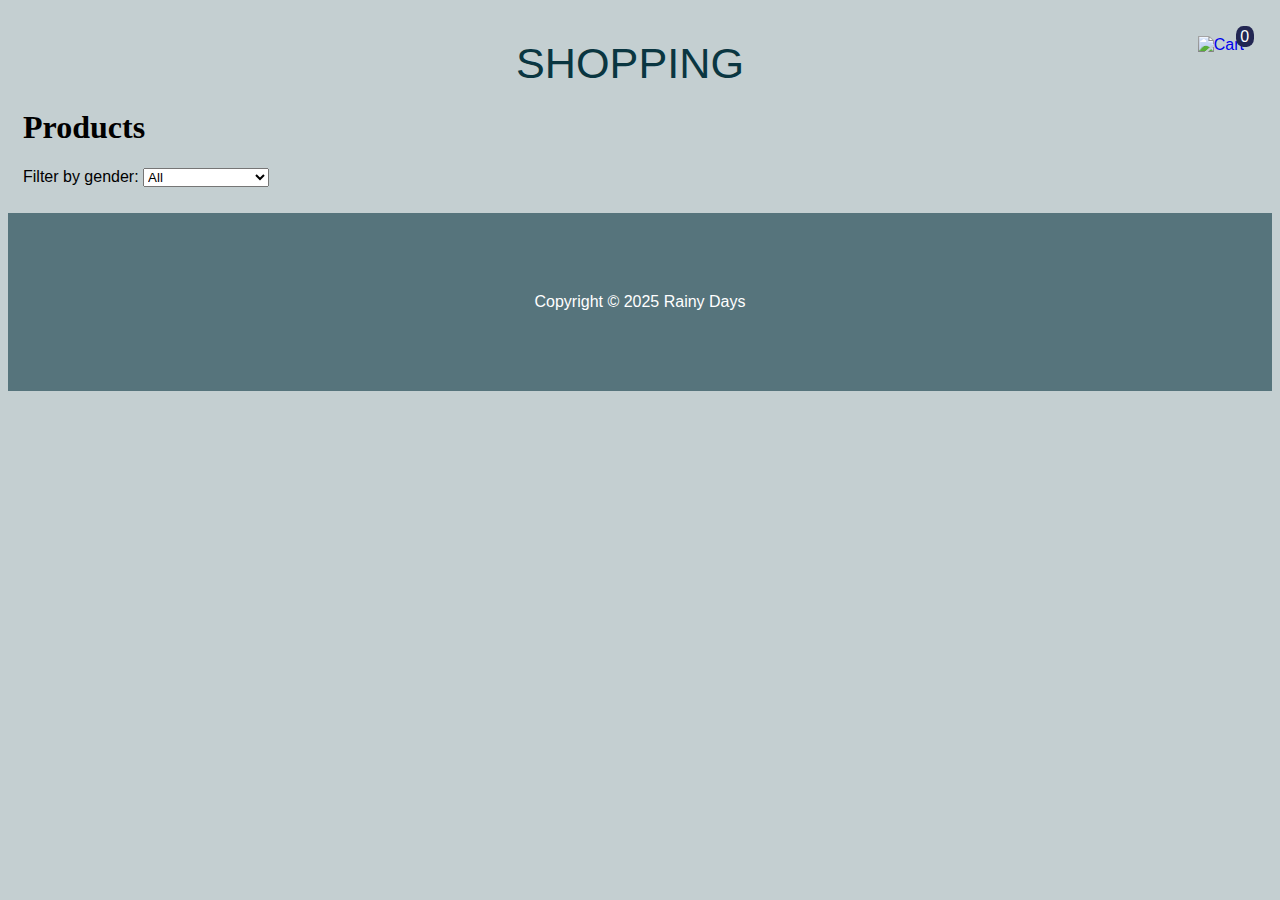
==== index.html @ 2ff08866 "Css" ====
<!DOCTYPE html>
<html lang="en">
<head>
    <meta charset="UTF-8">
    <meta name="description" content="Explore stylish and durable raincoats for men and women. Stay dry and comfortable in all weather with our range of waterproof jackets.">
    <meta name="viewport" content="width=device-width, initial-scale=1.0">
    <link rel="stylesheet" href="./css/style.css">
    <title>Home</title>
</head>
<body>
    <header>
        <section class="logo-container">
            <p><a href="index.html" class="logo">Shopping</a></p>
        </section>
        <section class="cart-icon">
            <a href="./checkout.html">
                <img src="../images/cart.png" alt="Cart">
                <div id="cart">
                    <span id="cart-count">0</span>
                  </div>
            </a>
        </section>
    </header>
    <main>
        <h1>Products</h1>
        <div class="filter-container">
            <label for="gender-filter">Filter by gender:</label>
            <select id="gender-filter" onchange="handleFilterChange()">
              <option value="all">All</option>
              <option value="Female">Women's Jackets</option>
              <option value="Male">Men's Jackets</option>
            </select>
          </div>
      
        <div class="products-container">
                <!-- <div class="product-img">
                    <img src="./images/jacket-blue.png" alt="Blue Jacket">
                </div>
                <div class="product-details">
                    <h2>Jacket 1</h2>
                    <h2><small>$</small>60</h2>
                    <p>Lorem ipsum dolor sit amet consectetur adipisicing elit. Fugit, eveniet.</p>
                </div>
                <div class="add-to-cart">Add to cart</div> -->
            <!-- </div>  -->
        </div> 
        
            
    </main>
    <footer>
        Copyright &copy; 2025 Rainy Days
    </footer>
    <script type="module" src="./products.js"></script>
    <script type="module" src="./script.js"></script>

</body>
</html>
---- css/style.css ----
/* Global */

body {
    font-family: 'Din Condensed', Arial, Helvetica, sans-serif;
    background-color: #C4CFD1;
}

h1, h2 {
    font-family: 'Din Alternate';
}

a {
    text-decoration: none;
}

img {
    width: 100%;
}

header {
    background-color: #C4CFD1;
    padding:15px 0px 0px 0px;
}


.logo-container {
    text-align: center;
    padding-top: 0px
} 


.logo {
    text-decoration: none;
    color: #0A3641;
    font-size: 2.7em;
    text-transform: uppercase;
    margin-right: 20px;
}

.add-to-cart {
    background-color: #0A3641;
    color: #fff;
    padding: 0.5em 1em;
    text-align: center;
    border-radius: 5px;
    font-size: 1.2em;
    text-transform: uppercase;
    width: 60%;
    margin: auto;
    cursor: pointer;
   
   
}

.add-to-cart:hover, .cta:hover, .complete-order-cta:hover {
    background-color: #56747C;

}

main {
    margin: 15px;
}

input, textarea {
    border: 1px solid #C4CFD1;
    border-radius: 5px;
    margin: 10px 10px 10px 0px;
    padding: 10px;
}

footer {
    text-align: center;
    background-color: #56747C;
    padding: 80px;
    color: #fff;
}


.cart-icon {
    position: absolute;
    top: 20px; 
    right: 20px; 
    z-index: 100; 
    display: inline-block;
    margin-right: 1em;
    margin-top: 1em;
  }
  
  .cart-icon img {
    width: 3em; 
    cursor: pointer;
    margin-bottom: 0;
  }
  
  #cart-count {
    position: absolute;
    top: -10px;
    right: -10px;
    background-color: #222652;
    color: white;
    border-radius: 40%;
    padding: 0.1em 0.3em;
    font-size: 1em;
  }
  
  .products-container {
    display: flex;
    flex-wrap: wrap;
    gap: 1em;
    justify-content: center;
    margin: 0.7em 0em;
  }


  .product-card {
    background-color: #fff;
    border-radius: 10px;
    box-shadow: 0 4px 8px rgba(0, 0, 0, 0.1);
    width: 250px;
    margin: 0em 0.4em;
  }
  .product-card:hover {
    transform: scale(1.05);
  }

  .product-card img {
    width: 100%;
    max-width: 11em;
    height: 13em;
    object-fit: cover;
    border-radius: 10px;
    margin-left: 2em;
    margin-top: 1em;

  }

  .product-card h2 {
    font-size: 1.5em;
    margin: 20px;
  }

  .product-card p {
    font-size: 1.3em;
    color: #777;
    margin: 0 15px 15px;
  }

  .product-card a {
    color: #17162a;
    display: flex;
    justify-content: center;
    margin: 1em;
    font-size: 1.2em;
  }

  .price {
    font-size: 16px;
    font-weight: bold;
    margin: 10px 15px;
    color: #4caf50;
  }

  .product-card button {
    display: block;
    width: 90%;
    margin: 10px auto;
    padding: 10px;
    background-color: #0A3641;
    color: white;
    border: none;
    border-radius: 5px;
    cursor: pointer;
    font-size: 16px;
    text-transform: uppercase;
  }

  
.checkout-main {
 width: 50em;
 margin: auto;
}
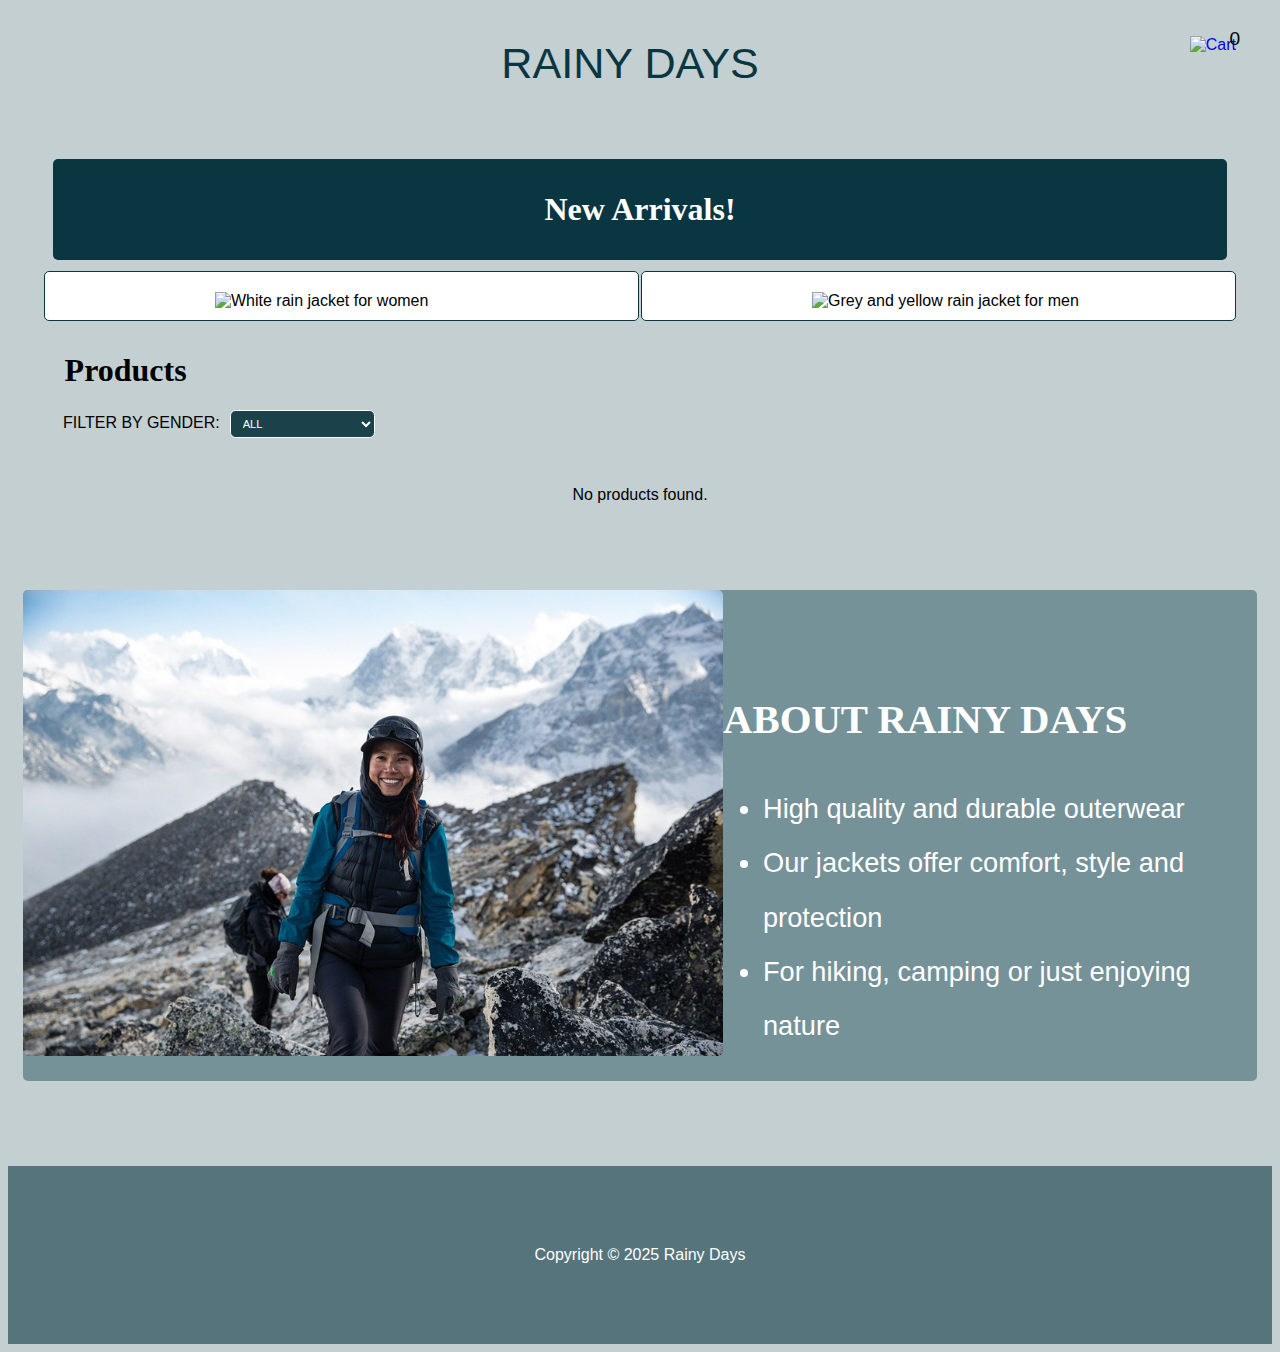
==== commit 2615f48d: "Worked on JS and CSS" ====
--- a/index.html
+++ b/index.html
@@ -8,9 +8,10 @@
     <title>Home</title>
 </head>
 <body>
+    <div  id="loading-indicator"></div>      
     <header>
         <section class="logo-container">
-            <p><a href="index.html" class="logo">Shopping</a></p>
+            <p><a href="index.html" class="logo">RAINY DAYS</a></p>
         </section>
         <section class="cart-icon">
             <a href="./checkout.html">
@@ -22,15 +23,24 @@
         </section>
     </header>
     <main>
-        <h1>Products</h1>
+        <section class="new-arrivals">
+            <h1>New Arrivals!</h1>
+            <div class="new-arrivals-women">
+                <img src="./images/jacket-white.png" alt="White rain jacket for women">
+            </div>
+            <div class="new-arrivals-men">
+            <img src="./images/jacket-yellow-home.png" alt="Grey and yellow rain jacket for men" class="jacket-yellow">
+            </div>
+        </section>
+        <h1 class="home-h1">Products</h1>
         <div class="filter-container">
             <label for="gender-filter">Filter by gender:</label>
-            <select id="gender-filter" onchange="handleFilterChange()">
-              <option value="all">All</option>
-              <option value="Female">Women's Jackets</option>
-              <option value="Male">Men's Jackets</option>
+            <select id="gender-filter">
+                <option value="All">All</option>
+                <option value="Female">Women's Jackets</option>
+                <option value="Male">Men's Jackets</option>
             </select>
-          </div>
+        </div>
       
         <div class="products-container">
                 <!-- <div class="product-img">
@@ -44,14 +54,24 @@
                 <div class="add-to-cart">Add to cart</div> -->
             <!-- </div>  -->
         </div> 
-        
-            
+        <section class="about-us-home">
+            <img src="./images/about-us.jpg" alt="Woman wearing outerwear, hiking in snow-capped mountains">
+            <section class="about-us-content-home">
+                <h2>About Rainy Days</h2>
+                <ul>
+                    <li>High quality and durable outerwear</li>
+                    <li>Our jackets offer comfort, style and protection</li>
+                    <li>For hiking, camping or just enjoying nature</li>
+                </ul>
+            </section>    
     </main>
     <footer>
-        Copyright &copy; 2025 Rainy Days
+        Copyright &copy; 2025 Rainy Days 
     </footer>
-    <script type="module" src="./products.js"></script>
-    <script type="module" src="./script.js"></script>
+    <script type="module" src="./js/script.js"></script>
+    <script type="module" src="./js/checkout.js"></script>
+    <script type="module" src="./js/product-details.js"></script>
+
 
 </body>
 </html>--- a/css/style.css
+++ b/css/style.css
@@ -3,6 +3,9 @@
 body {
     font-family: 'Din Condensed', Arial, Helvetica, sans-serif;
     background-color: #C4CFD1;
+    display: flex;
+    flex-direction: column;
+    min-height: 100vh;
 }
 
 h1, h2 {
@@ -13,13 +16,11 @@
     text-decoration: none;
 }
 
-img {
-    width: 100%;
-}
+
 
 header {
-    background-color: #C4CFD1;
-    padding:15px 0px 0px 0px;
+    background-color: #C4CFD1; 
+    padding:15px 0px 0px 0px; 
 }
 
 
@@ -82,7 +83,7 @@
     right: 20px; 
     z-index: 100; 
     display: inline-block;
-    margin-right: 1em;
+    margin-right: 1.5em;
     margin-top: 1em;
   }
   
@@ -96,11 +97,10 @@
     position: absolute;
     top: -10px;
     right: -10px;
-    background-color: #222652;
-    color: white;
+    color: rgb(0, 0, 0);
     border-radius: 40%;
     padding: 0.1em 0.3em;
-    font-size: 1em;
+    font-size: 1.2em;
   }
   
   .products-container {
@@ -112,18 +112,18 @@
   }
 
 
-  .product-card {
+  .product-item {
     background-color: #fff;
     border-radius: 10px;
     box-shadow: 0 4px 8px rgba(0, 0, 0, 0.1);
     width: 250px;
-    margin: 0em 0.4em;
-  }
-  .product-card:hover {
-    transform: scale(1.05);
-  }
-
-  .product-card img {
+    margin: 0.4em;
+  }
+  .product-item:hover {
+    transform: scale(1.02);
+  }
+
+  .product-item img {
     width: 100%;
     max-width: 11em;
     height: 13em;
@@ -134,18 +134,18 @@
 
   }
 
-  .product-card h2 {
+  .product-item h2 {
     font-size: 1.5em;
     margin: 20px;
   }
 
-  .product-card p {
+  .product-item p {
     font-size: 1.3em;
     color: #777;
     margin: 0 15px 15px;
   }
 
-  .product-card a {
+  .product-item a {
     color: #17162a;
     display: flex;
     justify-content: center;
@@ -160,7 +160,7 @@
     color: #4caf50;
   }
 
-  .product-card button {
+  .product-item button {
     display: block;
     width: 90%;
     margin: 10px auto;
@@ -174,8 +174,158 @@
     text-transform: uppercase;
   }
 
+  .products-container h3, .products-container p {
+    text-align: center;
+  }
   
 .checkout-main {
  width: 50em;
  margin: auto;
-}+}
+
+
+.filter-container {
+  margin: 1em 0em 2em 2.5em;
+  text-transform: uppercase;}
+
+.home-h1 {
+  margin-left: 1.3em;
+}
+
+
+#gender-filter {
+  background-color: #1b414a;
+  color: #fff;
+  padding: 0.5em 0.7em;
+  border-radius: 0.5em;
+  margin-left: 0.5em;
+  font-size: 0.7em;
+  text-transform: uppercase;
+  border: 1px solid #FFF;
+}
+
+
+
+
+#loading-indicator {
+  display: none; 
+  position: fixed;
+  top: 0;
+  left: 0;
+  width: 100%;
+  height: 100%;
+  background: rgba(0, 0, 0, 0.5); 
+  display: flex;
+  justify-content: center;
+  align-items: center;
+  z-index: 9999; 
+}
+
+#loading-indicator::before {
+  content: ""; /* Pseudo-element for the spinner */
+  border: 4px solid rgba(255, 255, 255, 0.3); /* Light border */
+  border-top: 4px solid #fff; /* White color for the top part */
+  border-radius: 50%;
+  width: 50px;
+  height: 50px;
+  animation: spin 1s linear infinite; /* Spin animation */
+}
+
+@keyframes spin {
+  0% {
+    transform: rotate(0deg);
+  }
+  100% {
+    transform: rotate(360deg);
+  }
+}
+
+
+
+.new-arrivals {
+  display: grid;
+  grid-template-columns: 1fr 1fr;
+  grid-template-rows: auto 1fr auto;
+  border-radius: 5px;
+  padding: 0px 20px;
+  margin: 30px 0px;
+  }
+
+
+.new-arrivals h1 {
+  display: grid;
+  grid-column: 1 / 3;
+  justify-content: center;
+  background-color: #0A3641;
+  color: #fff;
+  padding: 1em 2em;
+  border-radius: 5px;
+  margin: 10px;
+}
+
+.new-arrivals p {
+  display: grid;
+  grid-row: 3 / 4;
+  justify-content: space-evenly;
+  
+}
+
+.new-arrivals img {
+  max-height: 400px;
+  width: auto;
+  grid-row: 2 / 3;
+  margin: 20px 20px 10px 170px;  
+}
+
+.new-arrivals-women, .new-arrivals-men {
+  border: 1px solid #0A3641;
+  margin: 1px;
+  border-radius: 5px;
+  background-color: #fff;
+}
+
+.cta {
+  background-color: #0A3641;
+  color:#fff;
+  text-decoration: none;
+  padding: 10px 40px;
+  border-radius: 10px;
+  font-size: 1.4em;
+  text-transform: uppercase;
+}
+
+
+.about-us-home {
+  display: grid;
+  grid-template-columns: 1fr 1fr;
+  grid-template-rows: 1fr;
+  background-color: #769299;
+  max-width: 1600px;
+  margin: 70px auto;
+  border-radius: 5px;
+  
+}
+
+.about-us-content-home {
+  grid-column: 2 / 3;
+  color: #ffffff;
+  font-size: 1.5em;
+  text-align: left;
+  justify-self: center;
+  line-height: 200%;
+  font-size: 1.7em;
+  margin-top: 70px;
+
+}
+
+.about-us-home img {
+  grid-column: 1 / 2;
+  border-radius: 5px;
+  max-width: 700px;
+}
+
+.about-us-content-home h2 {
+  font-family: 'Din Condensed';
+  text-transform: uppercase;
+}
+
